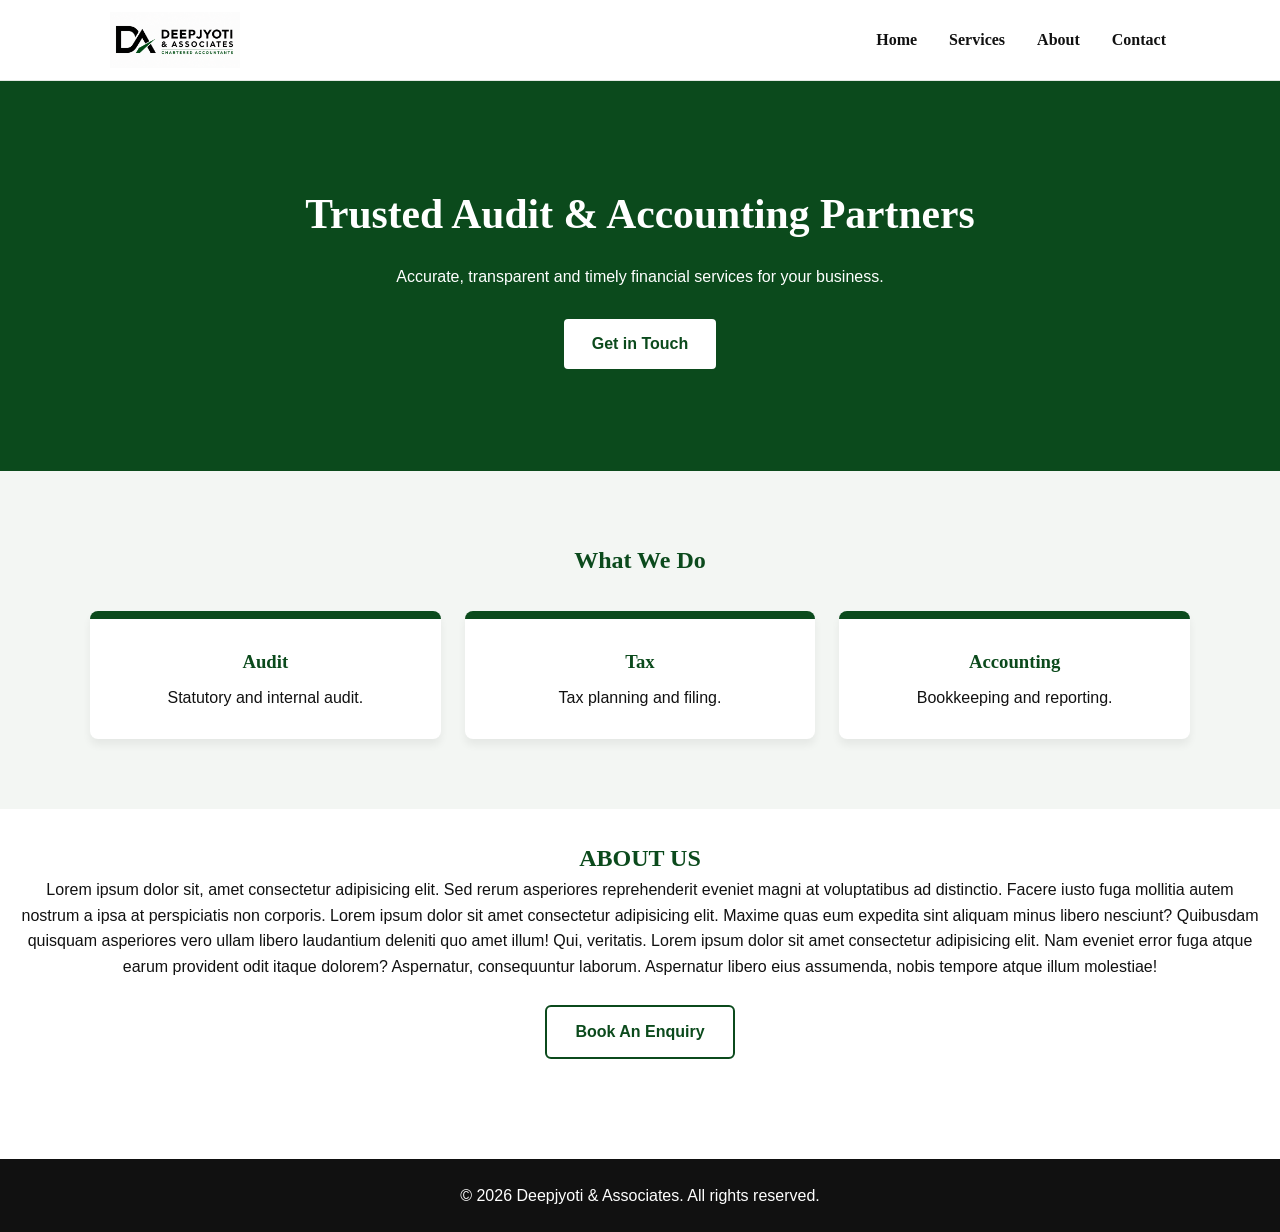
==== index.html @ f3ab65af "Add hompage and styles" ====
<!DOCTYPE html>
<html lang="en">
<head>
  <meta charset="UTF-8">
  <meta name="viewport" content="width=device-width, initial-scale=1.0">
  <title>Deepjyoti & Associates | Chartered Accountants</title>
  <meta name="description" content="Professional audit, tax and accounting services in Kathmandu, Nepal.">
  <link rel="stylesheet" href="css/style.css">
</head>
<body>

  <header>
    <nav>
      <a href="index.html" class="logo">
        <img src="images/logo.png">
      </a>
      <ul>
        <li><a href="index.html">Home</a></li>
        <li><a href="services.html">Services</a></li>
        <li><a href="about.html">About</a></li>
        <li><a href="contact.html">Contact</a></li>
      </ul>
    </nav>
  </header>

  <main>
    <section class="hero">
      <h1>Trusted Audit & Accounting Partners</h1>
      <p>Accurate, transparent and timely financial services for your business.</p>
      <a href="contact.html" class="btn">Get in Touch</a>
    </section>

    <section class="services-preview">
      <h2>What We Do</h2>
      <div class="cards">
        <div class="card"><h3>Audit</h3><p>Statutory and internal audit.</p></div>
        <div class="card"><h3>Tax</h3><p>Tax planning and filing.</p></div>
        <div class="card"><h3>Accounting</h3><p>Bookkeeping and reporting.</p></div>
      </div>
    </section>

    <section class="inquiry">
    <h2> ABOUT US </h2>
    <p> Lorem ipsum dolor sit, amet consectetur adipisicing elit. Sed rerum asperiores reprehenderit eveniet magni at voluptatibus ad distinctio. Facere iusto fuga mollitia autem nostrum a ipsa at perspiciatis non corporis. Lorem ipsum dolor sit amet consectetur adipisicing elit. Maxime quas eum expedita sint aliquam minus libero nesciunt? Quibusdam quisquam asperiores vero ullam libero laudantium deleniti quo amet illum! Qui, veritatis. Lorem ipsum dolor sit amet consectetur adipisicing elit. Nam eveniet error fuga atque earum provident odit itaque dolorem? Aspernatur, consequuntur laborum. Aspernatur libero eius assumenda, nobis tempore atque illum molestiae!</p>
    <br>
    <a href="form.html" class="btn"> Book An Enquiry </a>
    </section>
    

  </main>

  <footer>
    <p>&copy; 2026 Deepjyoti & Associates. All rights reserved.</p>
  </footer>

</body>
</html>
---- css/style.css ----
/* ===== Variables ===== */
:root {
  --green: #0b4a1c;
  --green-light: #1f7a3a;
  --ink: #111111;
  --bg: #ffffff;
  --soft: #f3f6f3;
}

/* ===== Reset & base ===== */
* { margin: 0; padding: 0; box-sizing: border-box; }

body {
  font-family: 'Verdana', sans-serif;
  color: var(--ink);
  background: var(--bg);
  line-height: 1.6;
}

h1, h2, h3 {
  font-family: 'Verdana', serif;
  color: var(--green);
}

img { max-width: 100%; }

/* ===== Header ===== */
header {
  background: #fff;
  border-bottom: 1px solid #e3e8e3;
}

nav {
    font-family: 'Verdana', serif; ;
  max-width: 1100px;
  margin: auto;
  padding: 12px 20px;
  display: flex;
  justify-content: space-between;
  align-items: center;
}

.logo img { height: 56px; display: block; }

nav ul {
  display: flex;
  gap: 24px;
  list-style: none;
  align-items: center;
}

nav ul a {
  color: var(--ink);
  display: inline-block;
  text-decoration: none;
  font-weight: 600;
  padding: 6px 4px 6px 4px;
  border-radius: 35%;
 transition: transform 0.3s ease;
}

nav ul a:hover { color: var(--green-light);
transform: scale(1.2); 
 }

/* ===== Hero ===== */
.hero {
  background: var(--green);
  color: #fff;
  text-align: center;
  padding: 100px 20px;
}

.hero h1 {
  color: #fff;
  font-size: 2.6rem;
  margin-bottom: 16px;
}

.hero p {
  max-width: 600px;
  margin: 0 auto 28px;
}

.btn {
  display: inline-block;
  background: #fff;
  color: var(--green);
  padding: 12px 28px;
  border: 2px solid;
  border-radius: 6px;
  font-weight: 600;
  text-decoration: none;
  transition: transform 0.4s ease-in-out; 
}

.btn:hover { background: var(--soft); 
transform: scale(1.05);}

/* ===== Services preview ===== */
.services-preview {
  background: var(--soft);
  padding: 70px 20px;
  text-align: center;
}

.services-preview h2 { margin-bottom: 32px; }

.cards {
  max-width: 1100px;
  margin: auto;
  display: grid;
  grid-template-columns: repeat(auto-fit, minmax(240px, 1fr));
  gap: 24px;
}

.card {
  background: #fff;
  padding: 28px;
  border-radius: 8px;
  border-top: 8px solid var(--green);
  box-shadow: 0 6px 8px rgba(0, 0, 0, 0.06);
  transition: transform 0.3s ease-in-out; 
  
}

.card:hover {
 transform: scale(1.05); 
 }

.card h3 { margin-bottom: 8px; }

/* ===== Inquiry ===== */
.inquiry { text-align: center;
padding: 30px 20px;
padding-bottom: 100px;}

.inquiry .btn:hover { background: var(--green);
color: #fff; }


/* ===== Footer ===== */
footer {
  background: var(--ink);
  color: #fff;
  text-align: center;
  padding: 24px;
}

/* ===== Mobile ===== */
@media (max-width: 600px) {
  nav { flex-direction: column; gap: 12px; }
  nav ul { gap: 16px; flex-wrap: wrap; justify-content: center; }
  .logo img { height: 48px; }
  .hero { padding: 70px 20px; }
  .hero h1 { font-size: 2rem; }
}
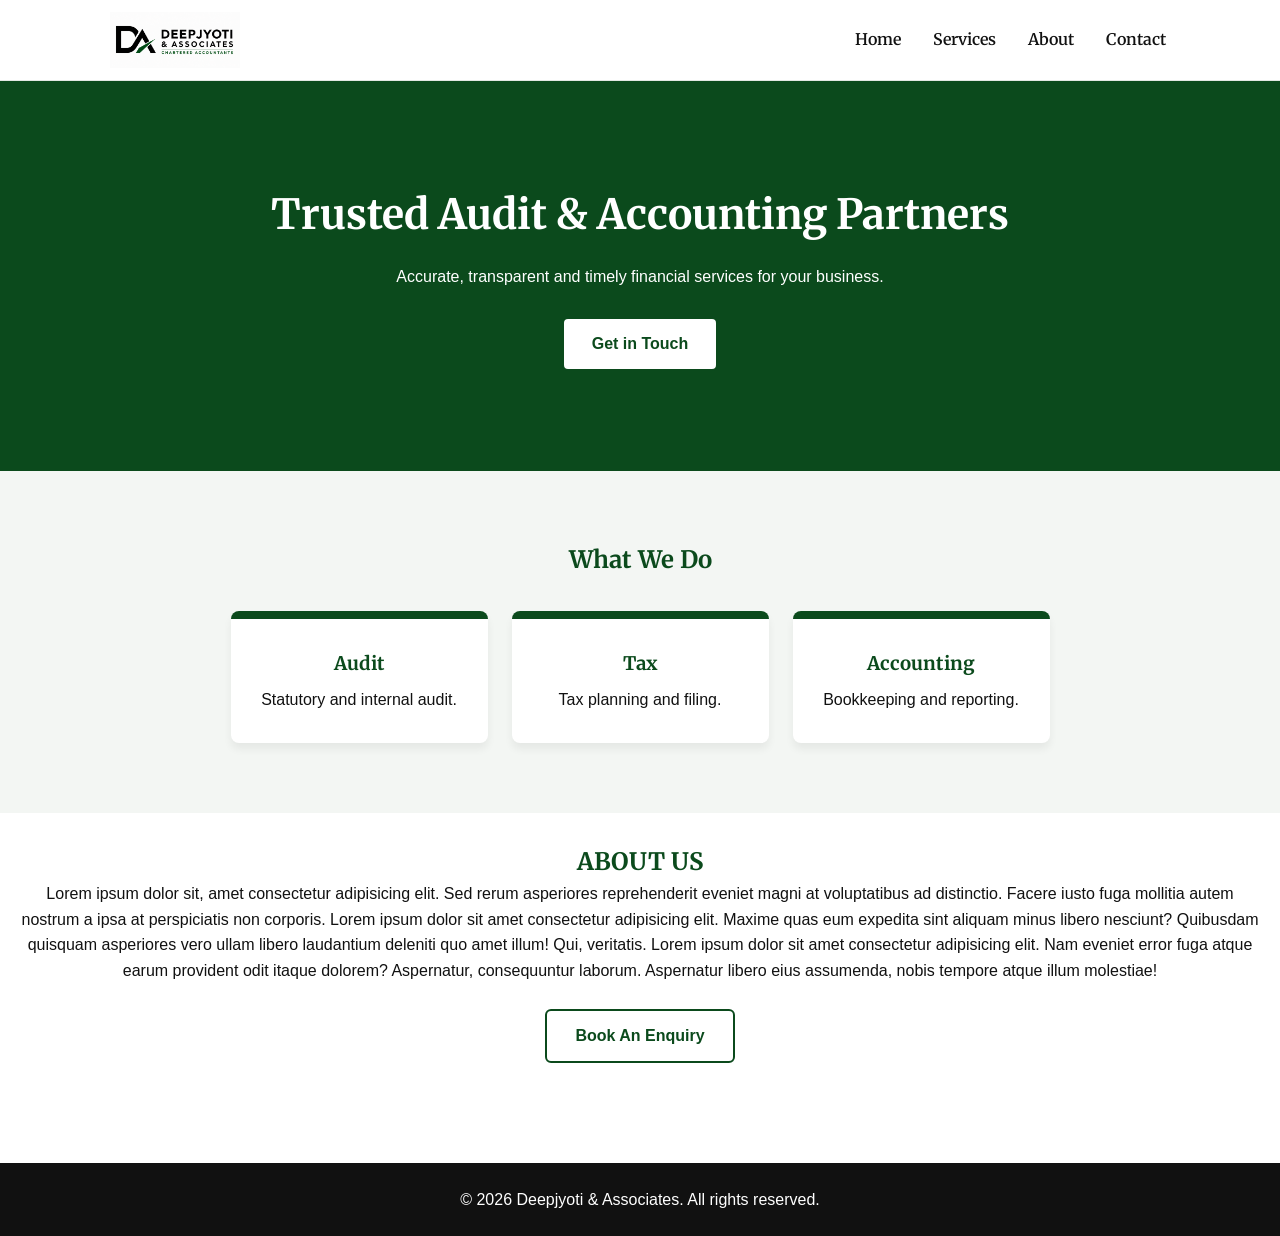
==== commit d0db79c5: "Add services page and fix cards" ====
--- a/index.html
+++ b/index.html
@@ -5,6 +5,8 @@
   <meta name="viewport" content="width=device-width, initial-scale=1.0">
   <title>Deepjyoti & Associates | Chartered Accountants</title>
   <meta name="description" content="Professional audit, tax and accounting services in Kathmandu, Nepal.">
+  <link rel="preconnect" href="https://fonts.googleapis.com">
+<link href="https://fonts.googleapis.com/css2?family=Merriweather:wght@400;700&display=swap" rel="stylesheet">
   <link rel="stylesheet" href="css/style.css">
 </head>
 <body>
--- a/css/style.css
+++ b/css/style.css
@@ -1,4 +1,5 @@
 /* ===== Variables ===== */
+
 :root {
   --green: #0b4a1c;
   --green-light: #1f7a3a;
@@ -11,14 +12,14 @@
 * { margin: 0; padding: 0; box-sizing: border-box; }
 
 body {
-  font-family: 'Verdana', sans-serif;
+  font-family: 'verdana', sans-serif;
   color: var(--ink);
   background: var(--bg);
   line-height: 1.6;
 }
 
 h1, h2, h3 {
-  font-family: 'Verdana', serif;
+  font-family: 'Merriweather', serif;
   color: var(--green);
 }
 
@@ -31,7 +32,7 @@
 }
 
 nav {
-    font-family: 'Verdana', serif; ;
+  font-family: 'Merriweather', serif;
   max-width: 1100px;
   margin: auto;
   padding: 12px 20px;
@@ -109,14 +110,21 @@
 .cards {
   max-width: 1100px;
   margin: auto;
-  display: grid;
-  grid-template-columns: repeat(auto-fit, minmax(240px, 1fr));
-  gap: 24px;
+  display:flex;
+  flex-wrap: wrap;
+  justify-content: center;
+  text-align: center;
+  gap:24px;
+  
+}
+
+.cards .card {
+width: calc((100% - 72px) / 4);
 }
 
 .card {
   background: #fff;
-  padding: 28px;
+  padding: 30px;
   border-radius: 8px;
   border-top: 8px solid var(--green);
   box-shadow: 0 6px 8px rgba(0, 0, 0, 0.06);
@@ -124,11 +132,19 @@
   
 }
 
+.card h3 { margin-bottom: 8px; }
+
+
 .card:hover {
  transform: scale(1.05); 
+ color: var(--green-light);
+ border-color:var(--green-light);
  }
 
-.card h3 { margin-bottom: 8px; }
+ .card:hover h3 {
+  color: var(--green-light);
+}
+
 
 /* ===== Inquiry ===== */
 .inquiry { text-align: center;
@@ -147,7 +163,31 @@
   padding: 24px;
 }
 
+/* ===== Services ===== */
+.page-banner{ 
+  background: var(--green);
+  color: #fff;
+  text-align: center;
+  padding: 60px 30px;
+}
+
+.page-banner h1 { color: #fff; margin-bottom: 8px; }
+
+.services-list {
+background: var(--soft);
+padding: 60px 20px;
+}
+
 /* ===== Mobile ===== */
+
+@media (max-width: 900px) {
+.cards .card { width: calc((100% - 24px) / 2); }
+}
+
+@media (max-width: 600px) {
+.cards .card { width: 100%; }
+}
+
 @media (max-width: 600px) {
   nav { flex-direction: column; gap: 12px; }
   nav ul { gap: 16px; flex-wrap: wrap; justify-content: center; }
